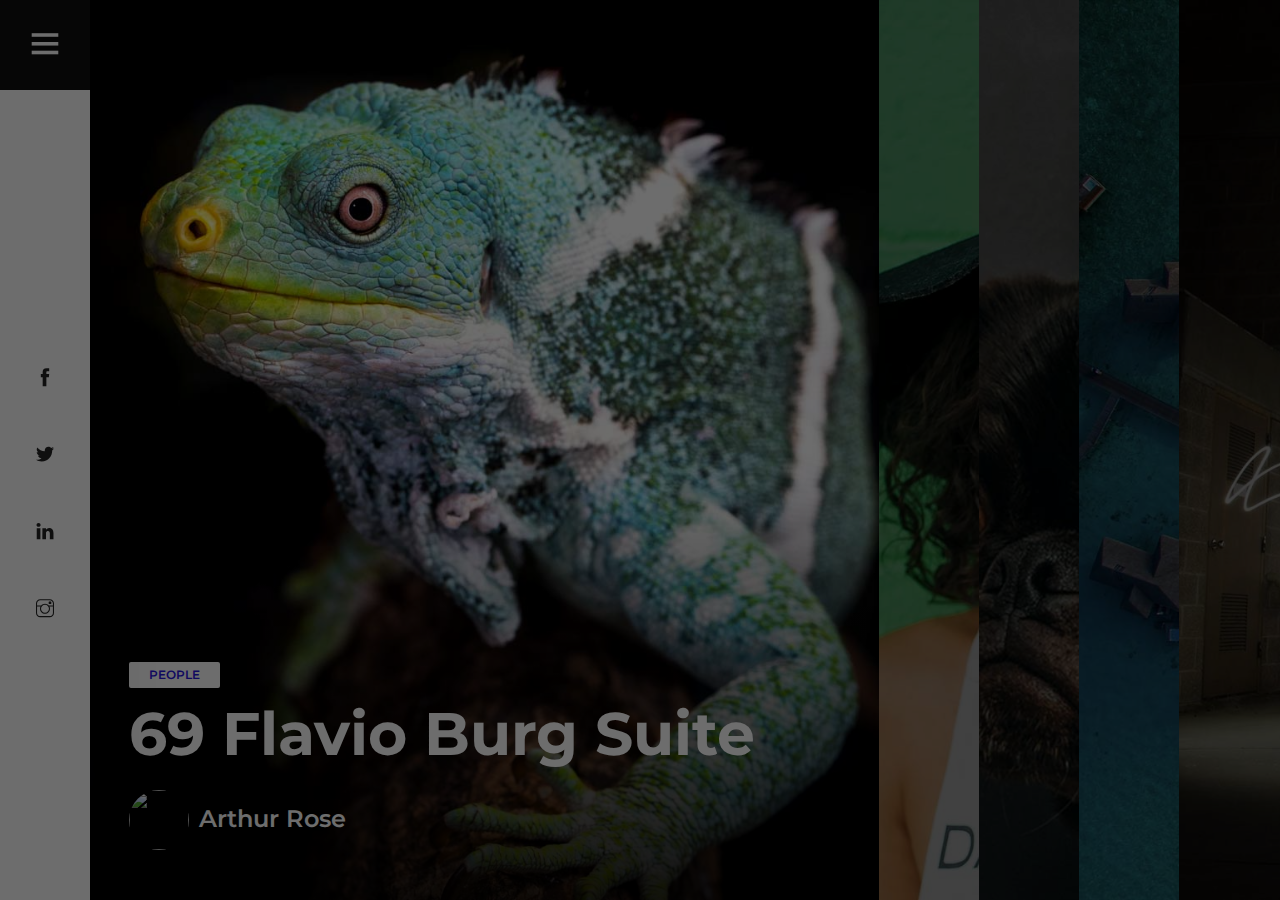
==== tulen-master/index.html @ 740f0b2a "principio" ====
<!DOCTYPE html>
<html lang="zxx">
<head>
	<title>Tulen | Photography HTML Template</title>
	<meta charset="UTF-8">
	<meta name="description" content="Tulen Photography HTML Template"">
	<meta name="keywords" content="photo, html">
	<meta name="viewport" content="width=device-width, initial-scale=1.0">
	<!-- Stylesheets -->
	<link rel="stylesheet" href="css/bootstrap.min.css"/>
	<link rel="stylesheet" href="css/font-awesome.min.css"/>
	<link rel="stylesheet" href="css/themify-icons.css"/>
	<link rel="stylesheet" href="css/accordion.css"/>
	<link rel="stylesheet" href="css/owl.carousel.min.css"/>

	<!-- Main Stylesheets -->
	<link rel="stylesheet" href="css/style.css"/>


	<!--[if lt IE 9]>
		<script src="https://oss.maxcdn.com/html5shiv/3.7.2/html5shiv.min.js"></script>
		<script src="https://oss.maxcdn.com/respond/1.4.2/respond.min.js"></script>
	<![endif]-->

</head>
<body>
	<!-- Page Preloder -->
	<div id="preloder">
		<div class="loader"></div>
	</div>

	<!-- Offcanvas Menu Section -->
	<div class="menu-wrapper">
		<div class="menu-switch">
			<i class="ti-menu"></i>
		</div>
		<div class="menu-social-warp">
			<div class="menu-social">
				<a href="#"><i class="ti-facebook"></i></a>
				<a href="#"><i class="ti-twitter-alt"></i></a>
				<a href="#"><i class="ti-linkedin"></i></a>
				<a href="#"><i class="ti-instagram"></i></a>
			</div>
		</div>
	</div>
	<div class="side-menu-wrapper">
		<div class="sm-header">
			<div class="menu-close">
				<i class="ti-arrow-left"></i>
			</div>
			<a href="index.html" class="site-logo">
				<img src="img/logo.png" alt="">
			</a>
		</div>
		<nav class="main-menu">
			<ul>
				<li><a href="index.html" class="active">Home</a></li>
				<li><a href="about.html">About</a></li>
				<li><a href="gallery.html">Gallery</a></li>
				<li><a href="blog.html">Blog</a></li>
				<li><a href="contact.html">Contact</a></li>
			</ul>
		</nav>
		<div class="sm-footer">
			<div class="sm-socail">
				<a href="#"><i class="ti-facebook"></i></a>
				<a href="#"><i class="ti-twitter-alt"></i></a>
				<a href="#"><i class="ti-linkedin"></i></a>
				<a href="#"><i class="ti-instagram"></i></a>
			</div>
			<div class="copyright-text"><p><!-- Link back to Colorlib can't be removed. Template is licensed under CC BY 3.0. -->
  Copyright &copy;<script>document.write(new Date().getFullYear());</script> All rights reserved | This template is made with <i class="ti-heart" aria-hidden="true"></i> by <a href="https://colorlib.com" target="_blank">Colorlib</a>
  <!-- Link back to Colorlib can't be removed. Template is licensed under CC BY 3.0. --></p></div>
		</div>
	</div>
	<!-- Offcanvas Menu Section end -->

	<!-- Hero Section end -->
	<section class="hero-section">
		<div class="pana-accordion" id="accordion">
    		<div class="pana-accordion-wrap">
				<div class="pana-accordion-item set-bg" data-setbg="img/hero/5.jpg">
					<div class="pa-text">
						<div class="pa-tag">people</div>
						<h2>69 Flavio Burg Suite</h2>
						<div class="pa-author">
							<img src="img/Hero/author.jpg" alt="">
							<h4>Arthur Rose</h4>
						</div>
					</div>
				</div>
				<div class="pana-accordion-item set-bg" data-setbg="img/hero/1.jpg">
					<div class="pa-text">
						<div class="pa-tag">people</div>
						<h2>69 Flavio Burg Suite</h2>
						<div class="pa-author">
							<img src="img/Hero/author.jpg" alt="">
							<h4>Arthur Rose</h4>
						</div>
					</div>
				</div>
				<div class="pana-accordion-item set-bg" data-setbg="img/hero/2.jpg">
					<div class="pa-text">
						<div class="pa-tag">people</div>
						<h2>69 Flavio Burg Suite</h2>
						<div class="pa-author">
							<img src="img/Hero/author.jpg" alt="">
							<h4>Arthur Rose</h4>
						</div>
					</div>
				</div>
				<div class="pana-accordion-item set-bg" data-setbg="img/hero/3.jpg">
					<div class="pa-text">
						<div class="pa-tag">people</div>
						<h2>69 Flavio Burg Suite</h2>
						<div class="pa-author">
							<img src="img/Hero/author.jpg" alt="">
							<h4>Arthur Rose</h4>
						</div>
					</div>
				</div>
				<div class="pana-accordion-item set-bg" data-setbg="img/hero/4.jpg">
					<div class="pa-text">
						<div class="pa-tag">people</div>
						<h2>69 Flavio Burg Suite</h2>
						<div class="pa-author">
							<img src="img/Hero/author.jpg" alt="">
							<h4>Arthur Rose</h4>
						</div>
					</div>
				</div>
	    	</div>
		</div>
		<div class="hero-slider-warp">
			<div class="hero-slider owl-carousel">
				<div class="hero-item set-bg" data-setbg="img/hero/5.jpg">
					<div class="pa-text">
						<div class="pa-tag">people</div>
						<h2>69 Flavio Burg Suite</h2>
						<div class="pa-author">
							<img src="img/Hero/author.jpg" alt="">
							<h4>Arthur Rose</h4>
						</div>
					</div>
				</div>
				<div class="hero-item set-bg" data-setbg="img/hero/1.jpg">
					<div class="pa-text">
						<div class="pa-tag">people</div>
						<h2>69 Flavio Burg Suite</h2>
						<div class="pa-author">
							<img src="img/Hero/author.jpg" alt="">
							<h4>Arthur Rose</h4>
						</div>
					</div>
				</div>
				<div class="hero-item set-bg" data-setbg="img/hero/2.jpg">
					<div class="pa-text">
						<div class="pa-tag">people</div>
						<h2>69 Flavio Burg Suite</h2>
						<div class="pa-author">
							<img src="img/Hero/author.jpg" alt="">
							<h4>Arthur Rose</h4>
						</div>
					</div>
				</div>
				<div class="hero-item set-bg" data-setbg="img/hero/3.jpg">
					<div class="pa-text">
						<div class="pa-tag">people</div>
						<h2>69 Flavio Burg Suite</h2>
						<div class="pa-author">
							<img src="img/Hero/author.jpg" alt="">
							<h4>Arthur Rose</h4>
						</div>
					</div>
				</div>
				<div class="hero-item set-bg" data-setbg="img/hero/4.jpg">
					<div class="pa-text">
						<div class="pa-tag">people</div>
						<h2>69 Flavio Burg Suite</h2>
						<div class="pa-author">
							<img src="img/Hero/author.jpg" alt="">
							<h4>Arthur Rose</h4>
						</div>
					</div>
				</div>
			</div>
		</div>
	</section>
	<!-- Hero Section end -->

	<!--====== Javascripts & Jquery ======-->
	<script src="js/vendor/jquery-3.2.1.min.js"></script>
	<script src="js/bootstrap.min.js"></script>
	<script src="js/owl.carousel.min.js"></script>
	<script src="js/imagesloaded.pkgd.min.js"></script>
	<script src="js/isotope.pkgd.min.js"></script>
	<script src="js/jquery.nicescroll.min.js"></script>
	<script src="js/circle-progress.min.js"></script>
	<script src="js/pana-accordion.js"></script>
	<script src="js/main.js"></script>

	</body>
</html>
---- tulen-master/css/themify-icons.css ----
@font-face {
	font-family: 'themify';
	src:url('../fonts/themify.eot?-fvbane');
	src:url('../fonts/themify.eot?#iefix-fvbane') format('embedded-opentype'),
		url('../fonts/themify.woff?-fvbane') format('woff'),
		url('../fonts/themify.ttf?-fvbane') format('truetype'),
		url('../fonts/themify.svg?-fvbane#themify') format('svg');
	font-weight: normal;
	font-style: normal;
}

[class^="ti-"], [class*=" ti-"] {
	font-family: 'themify';
	speak: none;
	font-style: normal;
	font-weight: normal;
	font-variant: normal;
	text-transform: none;
	line-height: 1;

	/* Better Font Rendering =========== */
	-webkit-font-smoothing: antialiased;
	-moz-osx-font-smoothing: grayscale;
}

.ti-wand:before {
	content: "\e600";
}
.ti-volume:before {
	content: "\e601";
}
.ti-user:before {
	content: "\e602";
}
.ti-unlock:before {
	content: "\e603";
}
.ti-unlink:before {
	content: "\e604";
}
.ti-trash:before {
	content: "\e605";
}
.ti-thought:before {
	content: "\e606";
}
.ti-target:before {
	content: "\e607";
}
.ti-tag:before {
	content: "\e608";
}
.ti-tablet:before {
	content: "\e609";
}
.ti-star:before {
	content: "\e60a";
}
.ti-spray:before {
	content: "\e60b";
}
.ti-signal:before {
	content: "\e60c";
}
.ti-shopping-cart:before {
	content: "\e60d";
}
.ti-shopping-cart-full:before {
	content: "\e60e";
}
.ti-settings:before {
	content: "\e60f";
}
.ti-search:before {
	content: "\e610";
}
.ti-zoom-in:before {
	content: "\e611";
}
.ti-zoom-out:before {
	content: "\e612";
}
.ti-cut:before {
	content: "\e613";
}
.ti-ruler:before {
	content: "\e614";
}
.ti-ruler-pencil:before {
	content: "\e615";
}
.ti-ruler-alt:before {
	content: "\e616";
}
.ti-bookmark:before {
	content: "\e617";
}
.ti-bookmark-alt:before {
	content: "\e618";
}
.ti-reload:before {
	content: "\e619";
}
.ti-plus:before {
	content: "\e61a";
}
.ti-pin:before {
	content: "\e61b";
}
.ti-pencil:before {
	content: "\e61c";
}
.ti-pencil-alt:before {
	content: "\e61d";
}
.ti-paint-roller:before {
	content: "\e61e";
}
.ti-paint-bucket:before {
	content: "\e61f";
}
.ti-na:before {
	content: "\e620";
}
.ti-mobile:before {
	content: "\e621";
}
.ti-minus:before {
	content: "\e622";
}
.ti-medall:before {
	content: "\e623";
}
.ti-medall-alt:before {
	content: "\e624";
}
.ti-marker:before {
	content: "\e625";
}
.ti-marker-alt:before {
	content: "\e626";
}
.ti-arrow-up:before {
	content: "\e627";
}
.ti-arrow-right:before {
	content: "\e628";
}
.ti-arrow-left:before {
	content: "\e629";
}
.ti-arrow-down:before {
	content: "\e62a";
}
.ti-lock:before {
	content: "\e62b";
}
.ti-location-arrow:before {
	content: "\e62c";
}
.ti-link:before {
	content: "\e62d";
}
.ti-layout:before {
	content: "\e62e";
}
.ti-layers:before {
	content: "\e62f";
}
.ti-layers-alt:before {
	content: "\e630";
}
.ti-key:before {
	content: "\e631";
}
.ti-import:before {
	content: "\e632";
}
.ti-image:before {
	content: "\e633";
}
.ti-heart:before {
	content: "\e634";
}
.ti-heart-broken:before {
	content: "\e635";
}
.ti-hand-stop:before {
	content: "\e636";
}
.ti-hand-open:before {
	content: "\e637";
}
.ti-hand-drag:before {
	content: "\e638";
}
.ti-folder:before {
	content: "\e639";
}
.ti-flag:before {
	content: "\e63a";
}
.ti-flag-alt:before {
	content: "\e63b";
}
.ti-flag-alt-2:before {
	content: "\e63c";
}
.ti-eye:before {
	content: "\e63d";
}
.ti-export:before {
	content: "\e63e";
}
.ti-exchange-vertical:before {
	content: "\e63f";
}
.ti-desktop:before {
	content: "\e640";
}
.ti-cup:before {
	content: "\e641";
}
.ti-crown:before {
	content: "\e642";
}
.ti-comments:before {
	content: "\e643";
}
.ti-comment:before {
	content: "\e644";
}
.ti-comment-alt:before {
	content: "\e645";
}
.ti-close:before {
	content: "\e646";
}
.ti-clip:before {
	content: "\e647";
}
.ti-angle-up:before {
	content: "\e648";
}
.ti-angle-right:before {
	content: "\e649";
}
.ti-angle-left:before {
	content: "\e64a";
}
.ti-angle-down:before {
	content: "\e64b";
}
.ti-check:before {
	content: "\e64c";
}
.ti-check-box:before {
	content: "\e64d";
}
.ti-camera:before {
	content: "\e64e";
}
.ti-announcement:before {
	content: "\e64f";
}
.ti-brush:before {
	content: "\e650";
}
.ti-briefcase:before {
	content: "\e651";
}
.ti-bolt:before {
	content: "\e652";
}
.ti-bolt-alt:before {
	content: "\e653";
}
.ti-blackboard:before {
	content: "\e654";
}
.ti-bag:before {
	content: "\e655";
}
.ti-move:before {
	content: "\e656";
}
.ti-arrows-vertical:before {
	content: "\e657";
}
.ti-arrows-horizontal:before {
	content: "\e658";
}
.ti-fullscreen:before {
	content: "\e659";
}
.ti-arrow-top-right:before {
	content: "\e65a";
}
.ti-arrow-top-left:before {
	content: "\e65b";
}
.ti-arrow-circle-up:before {
	content: "\e65c";
}
.ti-arrow-circle-right:before {
	content: "\e65d";
}
.ti-arrow-circle-left:before {
	content: "\e65e";
}
.ti-arrow-circle-down:before {
	content: "\e65f";
}
.ti-angle-double-up:before {
	content: "\e660";
}
.ti-angle-double-right:before {
	content: "\e661";
}
.ti-angle-double-left:before {
	content: "\e662";
}
.ti-angle-double-down:before {
	content: "\e663";
}
.ti-zip:before {
	content: "\e664";
}
.ti-world:before {
	content: "\e665";
}
.ti-wheelchair:before {
	content: "\e666";
}
.ti-view-list:before {
	content: "\e667";
}
.ti-view-list-alt:before {
	content: "\e668";
}
.ti-view-grid:before {
	content: "\e669";
}
.ti-uppercase:before {
	content: "\e66a";
}
.ti-upload:before {
	content: "\e66b";
}
.ti-underline:before {
	content: "\e66c";
}
.ti-truck:before {
	content: "\e66d";
}
.ti-timer:before {
	content: "\e66e";
}
.ti-ticket:before {
	content: "\e66f";
}
.ti-thumb-up:before {
	content: "\e670";
}
.ti-thumb-down:before {
	content: "\e671";
}
.ti-text:before {
	content: "\e672";
}
.ti-stats-up:before {
	content: "\e673";
}
.ti-stats-down:before {
	content: "\e674";
}
.ti-split-v:before {
	content: "\e675";
}
.ti-split-h:before {
	content: "\e676";
}
.ti-smallcap:before {
	content: "\e677";
}
.ti-shine:before {
	content: "\e678";
}
.ti-shift-right:before {
	content: "\e679";
}
.ti-shift-left:before {
	content: "\e67a";
}
.ti-shield:before {
	content: "\e67b";
}
.ti-notepad:before {
	content: "\e67c";
}
.ti-server:before {
	content: "\e67d";
}
.ti-quote-right:before {
	content: "\e67e";
}
.ti-quote-left:before {
	content: "\e67f";
}
.ti-pulse:before {
	content: "\e680";
}
.ti-printer:before {
	content: "\e681";
}
.ti-power-off:before {
	content: "\e682";
}
.ti-plug:before {
	content: "\e683";
}
.ti-pie-chart:before {
	content: "\e684";
}
.ti-paragraph:before {
	content: "\e685";
}
.ti-panel:before {
	content: "\e686";
}
.ti-package:before {
	content: "\e687";
}
.ti-music:before {
	content: "\e688";
}
.ti-music-alt:before {
	content: "\e689";
}
.ti-mouse:before {
	content: "\e68a";
}
.ti-mouse-alt:before {
	content: "\e68b";
}
.ti-money:before {
	content: "\e68c";
}
.ti-microphone:before {
	content: "\e68d";
}
.ti-menu:before {
	content: "\e68e";
}
.ti-menu-alt:before {
	content: "\e68f";
}
.ti-map:before {
	content: "\e690";
}
.ti-map-alt:before {
	content: "\e691";
}
.ti-loop:before {
	content: "\e692";
}
.ti-location-pin:before {
	content: "\e693";
}
.ti-list:before {
	content: "\e694";
}
.ti-light-bulb:before {
	content: "\e695";
}
.ti-Italic:before {
	content: "\e696";
}
.ti-info:before {
	content: "\e697";
}
.ti-infinite:before {
	content: "\e698";
}
.ti-id-badge:before {
	content: "\e699";
}
.ti-hummer:before {
	content: "\e69a";
}
.ti-home:before {
	content: "\e69b";
}
.ti-help:before {
	content: "\e69c";
}
.ti-headphone:before {
	content: "\e69d";
}
.ti-harddrives:before {
	content: "\e69e";
}
.ti-harddrive:before {
	content: "\e69f";
}
.ti-gift:before {
	content: "\e6a0";
}
.ti-game:before {
	content: "\e6a1";
}
.ti-filter:before {
	content: "\e6a2";
}
.ti-files:before {
	content: "\e6a3";
}
.ti-file:before {
	content: "\e6a4";
}
.ti-eraser:before {
	content: "\e6a5";
}
.ti-envelope:before {
	content: "\e6a6";
}
.ti-download:before {
	content: "\e6a7";
}
.ti-direction:before {
	content: "\e6a8";
}
.ti-direction-alt:before {
	content: "\e6a9";
}
.ti-dashboard:before {
	content: "\e6aa";
}
.ti-control-stop:before {
	content: "\e6ab";
}
.ti-control-shuffle:before {
	content: "\e6ac";
}
.ti-control-play:before {
	content: "\e6ad";
}
.ti-control-pause:before {
	content: "\e6ae";
}
.ti-control-forward:before {
	content: "\e6af";
}
.ti-control-backward:before {
	content: "\e6b0";
}
.ti-cloud:before {
	content: "\e6b1";
}
.ti-cloud-up:before {
	content: "\e6b2";
}
.ti-cloud-down:before {
	content: "\e6b3";
}
.ti-clipboard:before {
	content: "\e6b4";
}
.ti-car:before {
	content: "\e6b5";
}
.ti-calendar:before {
	content: "\e6b6";
}
.ti-book:before {
	content: "\e6b7";
}
.ti-bell:before {
	content: "\e6b8";
}
.ti-basketball:before {
	content: "\e6b9";
}
.ti-bar-chart:before {
	content: "\e6ba";
}
.ti-bar-chart-alt:before {
	content: "\e6bb";
}
.ti-back-right:before {
	content: "\e6bc";
}
.ti-back-left:before {
	content: "\e6bd";
}
.ti-arrows-corner:before {
	content: "\e6be";
}
.ti-archive:before {
	content: "\e6bf";
}
.ti-anchor:before {
	content: "\e6c0";
}
.ti-align-right:before {
	content: "\e6c1";
}
.ti-align-left:before {
	content: "\e6c2";
}
.ti-align-justify:before {
	content: "\e6c3";
}
.ti-align-center:before {
	content: "\e6c4";
}
.ti-alert:before {
	content: "\e6c5";
}
.ti-alarm-clock:before {
	content: "\e6c6";
}
.ti-agenda:before {
	content: "\e6c7";
}
.ti-write:before {
	content: "\e6c8";
}
.ti-window:before {
	content: "\e6c9";
}
.ti-widgetized:before {
	content: "\e6ca";
}
.ti-widget:before {
	content: "\e6cb";
}
.ti-widget-alt:before {
	content: "\e6cc";
}
.ti-wallet:before {
	content: "\e6cd";
}
.ti-video-clapper:before {
	content: "\e6ce";
}
.ti-video-camera:before {
	content: "\e6cf";
}
.ti-vector:before {
	content: "\e6d0";
}
.ti-themify-logo:before {
	content: "\e6d1";
}
.ti-themify-favicon:before {
	content: "\e6d2";
}
.ti-themify-favicon-alt:before {
	content: "\e6d3";
}
.ti-support:before {
	content: "\e6d4";
}
.ti-stamp:before {
	content: "\e6d5";
}
.ti-split-v-alt:before {
	content: "\e6d6";
}
.ti-slice:before {
	content: "\e6d7";
}
.ti-shortcode:before {
	content: "\e6d8";
}
.ti-shift-right-alt:before {
	content: "\e6d9";
}
.ti-shift-left-alt:before {
	content: "\e6da";
}
.ti-ruler-alt-2:before {
	content: "\e6db";
}
.ti-receipt:before {
	content: "\e6dc";
}
.ti-pin2:before {
	content: "\e6dd";
}
.ti-pin-alt:before {
	content: "\e6de";
}
.ti-pencil-alt2:before {
	content: "\e6df";
}
.ti-palette:before {
	content: "\e6e0";
}
.ti-more:before {
	content: "\e6e1";
}
.ti-more-alt:before {
	content: "\e6e2";
}
.ti-microphone-alt:before {
	content: "\e6e3";
}
.ti-magnet:before {
	content: "\e6e4";
}
.ti-line-double:before {
	content: "\e6e5";
}
.ti-line-dotted:before {
	content: "\e6e6";
}
.ti-line-dashed:before {
	content: "\e6e7";
}
.ti-layout-width-full:before {
	content: "\e6e8";
}
.ti-layout-width-default:before {
	content: "\e6e9";
}
.ti-layout-width-default-alt:before {
	content: "\e6ea";
}
.ti-layout-tab:before {
	content: "\e6eb";
}
.ti-layout-tab-window:before {
	content: "\e6ec";
}
.ti-layout-tab-v:before {
	content: "\e6ed";
}
.ti-layout-tab-min:before {
	content: "\e6ee";
}
.ti-layout-slider:before {
	content: "\e6ef";
}
.ti-layout-slider-alt:before {
	content: "\e6f0";
}
.ti-layout-sidebar-right:before {
	content: "\e6f1";
}
.ti-layout-sidebar-none:before {
	content: "\e6f2";
}
.ti-layout-sidebar-left:before {
	content: "\e6f3";
}
.ti-layout-placeholder:before {
	content: "\e6f4";
}
.ti-layout-menu:before {
	content: "\e6f5";
}
.ti-layout-menu-v:before {
	content: "\e6f6";
}
.ti-layout-menu-separated:before {
	content: "\e6f7";
}
.ti-layout-menu-full:before {
	content: "\e6f8";
}
.ti-layout-media-right-alt:before {
	content: "\e6f9";
}
.ti-layout-media-right:before {
	content: "\e6fa";
}
.ti-layout-media-overlay:before {
	content: "\e6fb";
}
.ti-layout-media-overlay-alt:before {
	content: "\e6fc";
}
.ti-layout-media-overlay-alt-2:before {
	content: "\e6fd";
}
.ti-layout-media-left-alt:before {
	content: "\e6fe";
}
.ti-layout-media-left:before {
	content: "\e6ff";
}
.ti-layout-media-center-alt:before {
	content: "\e700";
}
.ti-layout-media-center:before {
	content: "\e701";
}
.ti-layout-list-thumb:before {
	content: "\e702";
}
.ti-layout-list-thumb-alt:before {
	content: "\e703";
}
.ti-layout-list-post:before {
	content: "\e704";
}
.ti-layout-list-large-image:before {
	content: "\e705";
}
.ti-layout-line-solid:before {
	content: "\e706";
}
.ti-layout-grid4:before {
	content: "\e707";
}
.ti-layout-grid3:before {
	content: "\e708";
}
.ti-layout-grid2:before {
	content: "\e709";
}
.ti-layout-grid2-thumb:before {
	content: "\e70a";
}
.ti-layout-cta-right:before {
	content: "\e70b";
}
.ti-layout-cta-left:before {
	content: "\e70c";
}
.ti-layout-cta-center:before {
	content: "\e70d";
}
.ti-layout-cta-btn-right:before {
	content: "\e70e";
}
.ti-layout-cta-btn-left:before {
	content: "\e70f";
}
.ti-layout-column4:before {
	content: "\e710";
}
.ti-layout-column3:before {
	content: "\e711";
}
.ti-layout-column2:before {
	content: "\e712";
}
.ti-layout-accordion-separated:before {
	content: "\e713";
}
.ti-layout-accordion-merged:before {
	content: "\e714";
}
.ti-layout-accordion-list:before {
	content: "\e715";
}
.ti-ink-pen:before {
	content: "\e716";
}
.ti-info-alt:before {
	content: "\e717";
}
.ti-help-alt:before {
	content: "\e718";
}
.ti-headphone-alt:before {
	content: "\e719";
}
.ti-hand-point-up:before {
	content: "\e71a";
}
.ti-hand-point-right:before {
	content: "\e71b";
}
.ti-hand-point-left:before {
	content: "\e71c";
}
.ti-hand-point-down:before {
	content: "\e71d";
}
.ti-gallery:before {
	content: "\e71e";
}
.ti-face-smile:before {
	content: "\e71f";
}
.ti-face-sad:before {
	content: "\e720";
}
.ti-credit-card:before {
	content: "\e721";
}
.ti-control-skip-forward:before {
	content: "\e722";
}
.ti-control-skip-backward:before {
	content: "\e723";
}
.ti-control-record:before {
	content: "\e724";
}
.ti-control-eject:before {
	content: "\e725";
}
.ti-comments-smiley:before {
	content: "\e726";
}
.ti-brush-alt:before {
	content: "\e727";
}
.ti-youtube:before {
	content: "\e728";
}
.ti-vimeo:before {
	content: "\e729";
}
.ti-twitter:before {
	content: "\e72a";
}
.ti-time:before {
	content: "\e72b";
}
.ti-tumblr:before {
	content: "\e72c";
}
.ti-skype:before {
	content: "\e72d";
}
.ti-share:before {
	content: "\e72e";
}
.ti-share-alt:before {
	content: "\e72f";
}
.ti-rocket:before {
	content: "\e730";
}
.ti-pinterest:before {
	content: "\e731";
}
.ti-new-window:before {
	content: "\e732";
}
.ti-microsoft:before {
	content: "\e733";
}
.ti-list-ol:before {
	content: "\e734";
}
.ti-linkedin:before {
	content: "\e735";
}
.ti-layout-sidebar-2:before {
	content: "\e736";
}
.ti-layout-grid4-alt:before {
	content: "\e737";
}
.ti-layout-grid3-alt:before {
	content: "\e738";
}
.ti-layout-grid2-alt:before {
	content: "\e739";
}
.ti-layout-column4-alt:before {
	content: "\e73a";
}
.ti-layout-column3-alt:before {
	content: "\e73b";
}
.ti-layout-column2-alt:before {
	content: "\e73c";
}
.ti-instagram:before {
	content: "\e73d";
}
.ti-google:before {
	content: "\e73e";
}
.ti-github:before {
	content: "\e73f";
}
.ti-flickr:before {
	content: "\e740";
}
.ti-facebook:before {
	content: "\e741";
}
.ti-dropbox:before {
	content: "\e742";
}
.ti-dribbble:before {
	content: "\e743";
}
.ti-apple:before {
	content: "\e744";
}
.ti-android:before {
	content: "\e745";
}
.ti-save:before {
	content: "\e746";
}
.ti-save-alt:before {
	content: "\e747";
}
.ti-yahoo:before {
	content: "\e748";
}
.ti-wordpress:before {
	content: "\e749";
}
.ti-vimeo-alt:before {
	content: "\e74a";
}
.ti-twitter-alt:before {
	content: "\e74b";
}
.ti-tumblr-alt:before {
	content: "\e74c";
}
.ti-trello:before {
	content: "\e74d";
}
.ti-stack-overflow:before {
	content: "\e74e";
}
.ti-soundcloud:before {
	content: "\e74f";
}
.ti-sharethis:before {
	content: "\e750";
}
.ti-sharethis-alt:before {
	content: "\e751";
}
.ti-reddit:before {
	content: "\e752";
}
.ti-pinterest-alt:before {
	content: "\e753";
}
.ti-microsoft-alt:before {
	content: "\e754";
}
.ti-linux:before {
	content: "\e755";
}
.ti-jsfiddle:before {
	content: "\e756";
}
.ti-joomla:before {
	content: "\e757";
}
.ti-html5:before {
	content: "\e758";
}
.ti-flickr-alt:before {
	content: "\e759";
}
.ti-email:before {
	content: "\e75a";
}
.ti-drupal:before {
	content: "\e75b";
}
.ti-dropbox-alt:before {
	content: "\e75c";
}
.ti-css3:before {
	content: "\e75d";
}
.ti-rss:before {
	content: "\e75e";
}
.ti-rss-alt:before {
	content: "\e75f";
}
---- tulen-master/css/accordion.css ----
.pana-accordion {
	width: 100%;
	height: 100%;
	margin: 0 auto;
	position: relative;
	overflow: hidden
}

.pana-accordion .pana-accordion-wrap {
	margin-left: -1px;
	position: relative;
	width: 300%
}

.pana-accordion .pana-accordion-wrap .pana-accordion-item {
	width: 100%;
	height: 200px;
	overflow: hidden;
	float: left;
	position: absolute;
	left: 0;
	top: 0;
	background-position: top left -200px;
	transition: background-position 0.4s;
	
}
.pana-accordion .pana-accordion-wrap .pana-accordion-item.active {
	background-position: top center;
}

.pana-accordion .pana-accordion-wrap .pana-accordion-item .pana-accordion-mask {
	width: 100%;
	height: 100%;
	left: 0;
	top: 0;
	position: absolute;
	z-index: 10;
	background-color: #000;
	filter: alpha(opacity=40);
	-ms-filter: "progid:DXImageTransform.Microsoft.Alpha(Opacity=40)";
	-webkit-opacity: 0.4;
	-khtml-opacity: 0.4;
	-moz-opacity: 0.4;
	-ms-opacity: 0.4;
	-o-opacity: 0.4;
	opacity: 0.4
}

.pana-accordion .pana-accordion-wrap .pana-accordion-item.active .pana-accordion-mask {
	display: none
}
---- tulen-master/css/style.css ----
/* =================================
------------------------------------
  Tulen | Photography HTML Template
  Version: 1.0
 ------------------------------------
 ====================================*/

/*----------------------------------------*/
/* Template default CSS
/*----------------------------------------*/

@import url("https://fonts.googleapis.com/css?family=Montserrat:400,400i,500,500i,600,600i,700,700i&display=swap");


html,
body {
	height: 100%;
	font-family: "Montserrat", sans-serif;
	-webkit-font-smoothing: antialiased;
}

body {
	padding-left: 90px;
}

@media (max-width: 420px) {
	body {
		padding-left: 60px;
	}
}

h1,
h2,
h3,
h4,
h5,
h6 {
	margin: 0;
	color: #252525;
	font-weight: 600;
}

h1 {
	font-size: 70px;
}

h2 {
	font-size: 36px;
}

h3 {
	font-size: 30px;
}

h4 {
	font-size: 24px;
}

h5 {
	font-size: 18px;
}

h6 {
	font-size: 16px;
}

p {
	font-size: 15px;
	color: #636363;
	line-height: 1.8;
}

img {
	max-width: 100%;
}

input:focus,
select:focus,
button:focus,
textarea:focus {
	outline: none;
}

a:hover,
a:focus {
	text-decoration: none;
	outline: none;
}

ul,
ol {
	padding: 0;
	margin: 0;
}

@media (min-width: 1200px) {
	.container {
		max-width: 1200px;
	}
}

/*---------------------
   Helper CSS
 -----------------------*/

.section-title {
	text-align: center;
	margin-bottom: 55px;
}

.section-title img {
	margin-bottom: 15px;
}

.section-title h2 {
	font-weight: 400;
	font-size: 38px;
	text-transform: uppercase;
}

.section-title p {
	padding-top: 15px;
	margin-bottom: 0;
}

.set-bg {
	background-repeat: no-repeat;
	background-size: cover;
	background-position: top center;
}

.spad {
	padding-top: 110px;
	padding-bottom: 105px;
}

.text-white h1,
.text-white h2,
.text-white h3,
.text-white h4,
.text-white h5,
.text-white h6,
.text-white p,
.text-white span,
.text-white li,
.text-white a {
	color: #fff;
}

/*---------------------
  Commom elements
-----------------------*/

.site-btn {
	display: inline-block;
	font-size: 16px;
	padding: 17px 25px;
	min-width: 170px;
	color: #fff;
	background: #2916e0;
	line-height: 1;
	letter-spacing: 1px;
	text-transform: uppercase;
	text-align: center;
	font-weight: 500;
	border: none;
	border-radius: 2px;
}

.site-btn i {
	font-size: 24px;
	position: relative;
	top: 5px;
	margin-left: 4px;
}

.site-btn:hover {
	color: #fff;
}

/* Preloder */

#preloder {
	position: fixed;
	width: 100%;
	height: 100%;
	top: 0;
	left: 0;
	z-index: 999999;
	background: #000;
}

.loader {
	width: 40px;
	height: 40px;
	position: absolute;
	top: 50%;
	left: 50%;
	margin-top: -13px;
	margin-left: -13px;
	border-radius: 60px;
	animation: loader 0.8s linear infinite;
	-webkit-animation: loader 0.8s linear infinite;
}

@keyframes loader {
	0% {
		-webkit-transform: rotate(0deg);
		transform: rotate(0deg);
		border: 4px solid #f44336;
		border-left-color: transparent;
	}
	50% {
		-webkit-transform: rotate(180deg);
		transform: rotate(180deg);
		border: 4px solid #673ab7;
		border-left-color: transparent;
	}
	100% {
		-webkit-transform: rotate(360deg);
		transform: rotate(360deg);
		border: 4px solid #f44336;
		border-left-color: transparent;
	}
}

@-webkit-keyframes loader {
	0% {
		-webkit-transform: rotate(0deg);
		border: 4px solid #f44336;
		border-left-color: transparent;
	}
	50% {
		-webkit-transform: rotate(180deg);
		border: 4px solid #673ab7;
		border-left-color: transparent;
	}
	100% {
		-webkit-transform: rotate(360deg);
		border: 4px solid #f44336;
		border-left-color: transparent;
	}
}

.menu-wrapper {
	position: fixed;
	width: 90px;
	height: 100%;
	left: 0;
	top: 0;
	-webkit-box-shadow: 14px 0px 103px rgba(0, 0, 0, 0.08);
	box-shadow: 14px 0px 103px rgba(0, 0, 0, 0.08);
	z-index: 999;
	-webkit-transition: 0.4s;
	-o-transition: 0.4s;
	transition: 0.4s;
}

@media (max-width: 420px) {
	.menu-wrapper {
		width: 60px;
	}
}

.menu-wrapper.hide-left {
	opacity: 0;
	left: -90px;
}

.menu-switch {
	width: 100%;
	height: 90px;
	padding-top: 23px;
	font-size: 30px;
	text-align: center;
	color: #fff;
	background: #0f0f0f;
	cursor: pointer;
}

.menu-social-warp {
	height: calc(100% - 90px);
	display: -webkit-box;
	display: -ms-flexbox;
	display: flex;
	-moz-justify-content: center;
	-ms-justify-content: center;
	-webkit-box-pack: center;
	justify-content: center;
	-ms-flex-pack: center;
	-moz-align-items: center;
	-ms-align-items: center;
	-webkit-box-align: center;
	-ms-flex-align: center;
	align-items: center;
}

.menu-social a {
	display: block;
	font-size: 18px;
	color: #252525;
	margin-bottom: 50px;
}

.menu-social a:last-child {
	margin-bottom: 0;
}

@media (max-width: 576px) {
	.menu-social a {
		margin-bottom: 30px;
	}
}

.side-menu-wrapper {
	position: fixed;
	width: 270px;
	height: 100%;
	left: -280px;
	top: 0;
	overflow-y: auto;
	-webkit-box-shadow: 14px 0px 103px rgba(0, 0, 0, 0.08);
	box-shadow: 14px 0px 103px rgba(0, 0, 0, 0.08);
	background-color: #fff;
	z-index: 9999;
	opacity: 0;
	filter: alpha(opacity=0);
	-webkit-transition: 0.3s;
	-o-transition: 0.3s;
	transition: 0.3s;
}

@media (max-width: 420px) {
	.side-menu-wrapper {
		width: 100%;
		left: -100%;
	}
}

.side-menu-wrapper.active {
	left: 0;
	opacity: 1;
	filter: alpha(opacity=100);
}

.side-menu-wrapper .sm-header {
	display: -webkit-box;
	display: -ms-flexbox;
	display: flex;
}

.menu-close {
	width: 90px;
	height: 90px;
	padding-top: 23px;
	font-size: 30px;
	text-align: center;
	color: #fff;
	background: #0f0f0f;
	cursor: pointer;
}

.site-logo {
	background: #2916e0;
	width: calc(100% - 90px);
	display: -webkit-box;
	display: -ms-flexbox;
	display: flex;
	-moz-justify-content: center;
	-ms-justify-content: center;
	-webkit-box-pack: center;
	justify-content: center;
	-ms-flex-pack: center;
	-moz-align-items: center;
	-ms-align-items: center;
	-webkit-box-align: center;
	-ms-flex-align: center;
	align-items: center;
}

.main-menu {
	height: calc(100% - 160px);
	display: -webkit-box;
	display: -ms-flexbox;
	display: flex;
	-moz-justify-content: center;
	-ms-justify-content: center;
	-webkit-box-pack: center;
	justify-content: center;
	-ms-flex-pack: center;
	-moz-align-items: center;
	-ms-align-items: center;
	-webkit-box-align: center;
	-ms-flex-align: center;
	align-items: center;
}

.main-menu ul {
	list-style: none;
	text-align: center;
}

.main-menu ul li {
	display: block;
	margin-bottom: 20px;
}

@media (max-height: 500px),
(max-width: 576px) {
	.main-menu ul li {
		margin-bottom: 5px;
	}
}

.main-menu ul li a {
	display: block;
	font-size: 30px;
	font-weight: 600;
	color: #b2b2b2;
	-webkit-transition: 0.3s;
	-o-transition: 0.3s;
	transition: 0.3s;
}

@media (max-height: 500px),
(max-width: 576px) {
	.main-menu ul li a {
		font-size: 20px;
	}
}

.main-menu ul li a:hover,
.main-menu ul li a.active {
	color: #2916e0;
}

.sm-footer {
	position: absolute;
	left: 0;
	bottom: 0;
	width: 100%;
	text-align: center;
	padding: 0 15px;
}

@media (max-height: 500px) {
	.sm-footer {
		position: relative;
		padding-top: 30px;
	}
}

.sm-footer .sm-socail a {
	display: inline-block;
	font-size: 18px;
	color: #b2b2b2;
	margin-right: 30px;
	margin-bottom: 10px;
}

.sm-footer .sm-socail a:last-child {
	margin-right: 0;
}

.copyright-text {
	font-size: 16px;
	font-weight: 500;
	color: #b2b2b2;
	padding-bottom: 40px;
}

@media (max-width: 420px) {
	.copyright-text {
		padding-bottom: 15px;
	}
}

.copyright-text i {
	color: #e21010;
}

.copyright-text a {
	color: #b2b2b2;
}

.copyright-text a:hover {
	color: #2916e0;
}

/*---------------------
   Hero section
 -----------------------*/

.hero-section {
	height: 100%;
}

@media only screen and (min-width: 576px) and (max-width: 767px),
(max-width: 576px) {
	.pana-accordion {
		display: none;
	}
}

.pana-accordion-item,
.hero-item {
	display: -webkit-box;
	display: -ms-flexbox;
	display: flex;
	-webkit-box-align: end;
	-ms-flex-align: end;
	align-items: flex-end;
	position: relative;
}

.pana-accordion-item .pa-text,
.hero-item .pa-text {
	padding-left: 40px;
	padding-bottom: 50px;
	position: relative;
	z-index: 5;
	opacity: 0;
	top: -50px;
}

.pana-accordion-item .pa-text .pa-tag,
.hero-item .pa-text .pa-tag {
	display: inline-block;
	padding: 4px 20px;
	margin-bottom: 10px;
	font-size: 12px;
	color: #2916e0;
	text-transform: uppercase;
	font-weight: 600;
	border-radius: 2px;
	background: #fff;
}

.pana-accordion-item .pa-text h2,
.hero-item .pa-text h2 {
	font-size: 60px;
	font-weight: 700;
	color: #fff;
	margin-bottom: 20px;
}

@media only screen and (min-width: 576px) and (max-width: 767px),
only screen and (min-width: 768px) and (max-width: 991px) {
	.pana-accordion-item .pa-text h2,
	.hero-item .pa-text h2 {
		font-size: 48px;
	}
}

@media (max-width: 576px) {
	.pana-accordion-item .pa-text h2,
	.hero-item .pa-text h2 {
		font-size: 36px;
	}
}

@media (max-width: 420px) {
	.pana-accordion-item .pa-text h2,
	.hero-item .pa-text h2 {
		font-size: 24px;
	}
}

.pana-accordion-item .pa-text h4,
.hero-item .pa-text h4 {
	font-weight: 600;
	color: #fff;
	padding-top: 15px;
}

@media (max-width: 420px) {
	.pana-accordion-item .pa-text h4,
	.hero-item .pa-text h4 {
		font-size: 16px;
	}
}

.pana-accordion-item .pa-text .pa-author,
.hero-item .pa-text .pa-author {
	overflow: hidden;
}

.pana-accordion-item .pa-text .pa-author img,
.hero-item .pa-text .pa-author img {
	width: 60px;
	height: 60px;
	float: left;
	border-radius: 50%;
	margin-right: 10px;
}

.pana-accordion-item.active .pa-text,
.hero-item.active .pa-text {
	opacity: 1;
	top: 0;
	-webkit-transition: all 0.4s ease 0.4s;
	-o-transition: all 0.4s ease 0.4s;
	transition: all 0.4s ease 0.4s;
}

.pana-accordion-item.active:after,
.hero-item.active:after {
	content: "";
	position: absolute;
	width: 100%;
	height: 50%;
	left: 0;
	bottom: 0;
	background: black;
	background: -webkit-gradient(linear, left bottom, left top, from(rgba(0, 0, 0, 0.8211659664)), color-stop(94%, rgba(0, 0, 0, 0)));
	background: -o-linear-gradient(bottom, rgba(0, 0, 0, 0.8211659664) 0%, rgba(0, 0, 0, 0) 94%);
	background: linear-gradient(0deg, rgba(0, 0, 0, 0.8211659664) 0%, rgba(0, 0, 0, 0) 94%);
	filter: progid:DXImageTransform.Microsoft.gradient(startColorstr="#000000", endColorstr="#000000", GradientType=1);
}

.hero-slider-warp {
	height: 100%;
	display: none;
}

@media only screen and (min-width: 576px) and (max-width: 767px),
(max-width: 576px) {
	.hero-slider-warp {
		display: block;
	}
}

.hero-slider {
	height: 100%;
}

.hero-slider .owl-stage-outer,
.hero-slider .owl-stage,
.hero-slider .owl-item,
.hero-slider .pana-accordion-item,
.hero-slider .hero-item {
	height: 100%;
}

.hero-item {
	position: relative;
	display: -webkit-box;
	display: -ms-flexbox;
	display: flex;
	-webkit-box-align: center;
	-ms-flex-align: center;
	align-items: center;
	-webkit-box-pack: center;
	-ms-flex-pack: center;
	justify-content: center;
	text-align: center;
	padding: 0 15px;
}

.hero-item .pa-text {
	padding-left: 0;
	padding-bottom: 0;
}

.hero-item .pa-text h4 {
	display: inline-block;
}

.hero-item .pa-text .pa-author img {
	float: none;
	display: inline-block;
}

.owl-item.active .hero-item .pa-text {
	opacity: 1;
	top: 0;
	-webkit-transition: all 0.4s ease 0.4s;
	-o-transition: all 0.4s ease 0.4s;
	transition: all 0.4s ease 0.4s;
}

.owl-item.active .hero-item:after {
	content: "";
	position: absolute;
	width: 100%;
	height: 100%;
	left: 0;
	bottom: 0;
	background: #000000;
	opacity: 0.5;
}

/*------------------
   About page
 ------------------*/

.about-section {
	height: 100%;
}

.about-section .about-warp {
	height: 100%;
	display: -ms-flexbox;
	display: -webkit-box;
	display: flex;
	-ms-flex-wrap: wrap;
	flex-wrap: wrap;
}

@media only screen and (min-width: 992px) and (max-width: 1200px),
only screen and (min-width: 768px) and (max-width: 991px),
only screen and (min-width: 576px) and (max-width: 767px),
(max-width: 576px) {
	.about-section .about-warp {
		display: block;
	}
}

.about-section .about-left {
	background: #2916e0;
	-ms-flex: 0 0 47%;
	-webkit-box-flex: 0;
	flex: 0 0 47%;
	max-width: 47%;
	padding: 0 15px;
}

@media only screen and (min-width: 992px) and (max-width: 1200px),
only screen and (min-width: 768px) and (max-width: 991px),
only screen and (min-width: 576px) and (max-width: 767px),
(max-width: 576px) {
	.about-section .about-left {
		max-width: 100%;
	}
}

.about-section .about-right {
	-ms-flex: 0 0 53%;
	-webkit-box-flex: 0;
	flex: 0 0 53%;
	max-width: 53%;
	padding: 0 15px;
}

@media only screen and (min-width: 992px) and (max-width: 1200px),
only screen and (min-width: 768px) and (max-width: 991px),
only screen and (min-width: 576px) and (max-width: 767px),
(max-width: 576px) {
	.about-section .about-right {
		max-width: 100%;
	}
}

.about-img {
	text-align: center;
	background-image: url("../img/about-bg.png");
	background-repeat: no-repeat;
	background-size: inherit;
	background-position: center center;
}

@media only screen and (min-width: 576px) and (max-width: 767px) {
	.about-img {
		background-size: 300px;
	}
}

@media (max-width: 576px) {
	.about-img {
		background-size: 250px;
	}
}

.about-img img {
	width: 515px;
	height: 515px;
	border-radius: 50%;
	margin: 82px auto 50px;
}

@media only screen and (min-width: 576px) and (max-width: 767px) {
	.about-img img {
		width: 250px;
		height: 250px;
	}
}

@media (max-width: 576px) {
	.about-img img {
		width: 180px;
		height: 180px;
	}
}

.profile-text {
	max-width: 550px;
	margin: 0 auto;
	padding-bottom: 40px;
}

.profile-text h2 {
	font-weight: 500;
}

.profile-text p {
	padding-top: 20px;
	margin-bottom: 30px;
}

.profile-text .profile-btn {
	display: inline-block;
	min-width: 160px;
	padding: 9px 10px;
	margin-bottom: 10px;
	margin-right: 28px;
	color: #fff;
	font-size: 16px;
	font-weight: 500;
	text-align: center;
	border-radius: 50px;
	border: 2px solid rgba(255, 255, 255, 0.3);
}

.profile-text .profile-email {
	display: inline-block;
	font-style: italic;
	font-size: 16px;
	color: #fff;
	text-decoration: underline;
}

.about-text {
	max-width: 810px;
	margin: 0 auto;
	padding: 75px 0 50px;
}

.about-text h2 {
	display: inline-block;
	padding-bottom: 8px;
	border-bottom: 3px solid #2916e0;
	margin-bottom: 20px;
}

.about-text p {
	font-size: 16px;
	line-height: 1.6;
	margin-bottom: 9px;
}

.skill-warp {
	max-width: 930px;
	margin: 0 auto;
}

.circle-progress {
	text-align: center;
	display: inline-block;
	position: relative;
	margin-bottom: 10px;
}

.circle-progress canvas {
	-webkit-transform: rotate(90deg);
	-ms-transform: rotate(90deg);
	transform: rotate(90deg);
}

.circle-progress .progress-info {
	position: absolute;
	width: 100%;
	top: 50%;
	margin-top: -10px;
}

.circle-progress .progress-info h2 {
	font-size: 16px;
	line-height: 1;
	font-weight: 600;
}

.circle-item {
	margin-bottom: 30px;
}

.circle-item h4 {
	font-size: 20px;
	font-weight: 600;
}

/*------------------
   Gallery page
 ------------------*/

.gallery-section {
	height: 100%;
	overflow: hidden;
	position: relative;
	padding-top: 90px;
}

.gallery-section .gallery-warp {
	margin-left: -5px;
	margin-right: -5px;
}

@media only screen and (min-width: 576px) and (max-width: 767px),
(max-width: 576px) {
	.gallery-section {
		padding-top: 0;
		height: auto;
	}
}

.nice-scroll {
	height: 100%;
	overflow: hidden;
}

@media only screen and (min-width: 576px) and (max-width: 767px),
(max-width: 576px) {
	.nice-scroll {
		overflow: inherit;
	}
}

.gallery-header {
	position: absolute;
	width: 100%;
	left: 0;
	top: 0;
	overflow: hidden;
	padding-top: 30px;
	padding-right: 74px;
	padding-left: 210px;
	z-index: 99;
}

@media only screen and (min-width: 992px) and (max-width: 1200px),
only screen and (min-width: 768px) and (max-width: 991px),
only screen and (min-width: 576px) and (max-width: 767px),
(max-width: 576px) {
	.gallery-header {
		padding-left: 15px;
		padding-right: 15px;
	}
}

@media only screen and (min-width: 576px) and (max-width: 767px),
(max-width: 576px) {
	.gallery-header {
		position: relative;
		padding-bottom: 20px;
	}
}

.gallery-header h4 {
	float: left;
	margin-bottom: 30px;
}

@media only screen and (min-width: 576px) and (max-width: 767px),
(max-width: 576px) {
	.gallery-header h4 {
		margin-bottom: 20px;
		float: none;
	}
}

.gallery-filter {
	list-style: none;
	float: right;
}

@media only screen and (min-width: 576px) and (max-width: 767px),
(max-width: 576px) {
	.gallery-filter {
		float: none;
	}
}

.gallery-filter li {
	display: inline-block;
	font-size: 18px;
	font-weight: 500;
	color: #252525;
	margin-left: 35px;
	cursor: pointer;
}

@media only screen and (min-width: 768px) and (max-width: 991px) {
	.gallery-filter li {
		margin-left: 20px;
	}
}

@media only screen and (min-width: 576px) and (max-width: 767px),
(max-width: 576px) {
	.gallery-filter li {
		margin-left: 0;
		margin-right: 15px;
		font-size: 16px;
	}
}

.gallery-filter li.active {
	color: #2916e0;
}

.grid-sizer,
.gallery-item {
	width: 20%;
}

@media only screen and (min-width: 992px) and (max-width: 1200px) {
	.grid-sizer,
	.gallery-item {
		width: 25%;
	}
}

@media only screen and (min-width: 768px) and (max-width: 991px),
only screen and (min-width: 576px) and (max-width: 767px) {
	.grid-sizer,
	.gallery-item {
		width: 50%;
	}
}

@media (max-width: 576px) {
	.grid-sizer,
	.gallery-item {
		width: 100%;
	}
}

.gallery-item {
	padding: 0 5px;
	margin-bottom: 10px;
	position: relative;
}

.gallery-item .gi-hover {
	position: absolute;
	left: 30px;
	bottom: 30px;
	opacity: 0;
	filter: alpha(opacity=0);
	-webkit-transition: all 0.4s ease 0s;
	-o-transition: all 0.4s ease 0s;
	transition: all 0.4s ease 0s;
}

.gallery-item .gi-hover img {
	display: inline-block;
	border-radius: 50%;
	width: 60px;
	height: 60px;
	margin-right: 6px;
}

.gallery-item .gi-hover h6 {
	padding-top: 5px;
	display: inline-block;
	color: #fff;
	position: relative;
	top: 2px;
}

.gallery-item a {
	display: block;
	position: relative;
}

.gallery-item a:after {
	content: "";
	position: absolute;
	width: 100%;
	height: 50%;
	left: 0;
	bottom: 0;
	background: black;
	background: -webkit-gradient(linear, left bottom, left top, from(rgba(0, 0, 0, 0.8211659664)), color-stop(94%, rgba(0, 0, 0, 0)));
	background: -o-linear-gradient(bottom, rgba(0, 0, 0, 0.8211659664) 0%, rgba(0, 0, 0, 0) 94%);
	background: linear-gradient(0deg, rgba(0, 0, 0, 0.8211659664) 0%, rgba(0, 0, 0, 0) 94%);
	filter: progid:DXImageTransform.Microsoft.gradient(startColorstr="#000000", endColorstr="#000000", GradientType=1);
	opacity: 0;
	filter: alpha(opacity=0);
	-webkit-transition: all 0.4s ease 0s;
	-o-transition: all 0.4s ease 0s;
	transition: all 0.4s ease 0s;
}

.gallery-item a img {
	min-width: 100%;
}

.gallery-item:hover .gi-hover {
	opacity: 1;
	filter: alpha(opacity=100);
}

.gallery-item:hover a:after {
	opacity: 0.8;
	filter: alpha(opacity=80);
}

.gallery-item.gi-big {
	width: 40%;
}

@media only screen and (min-width: 992px) and (max-width: 1200px),
only screen and (min-width: 768px) and (max-width: 991px),
only screen and (min-width: 576px) and (max-width: 767px) {
	.gallery-item.gi-big {
		width: 50%;
	}
}

@media (max-width: 576px) {
	.gallery-item.gi-big {
		width: 100%;
	}
}

@media only screen and (min-width: 992px) and (max-width: 1200px),
only screen and (min-width: 768px) and (max-width: 991px),
only screen and (min-width: 576px) and (max-width: 767px) {
	.gallery-item.gi-long {
		width: 50%;
	}
}

@media (max-width: 576px) {
	.gallery-item.gi-long {
		width: 100%;
	}
}

.fr-position-outside {
	left: 0;
	top: 0;
	right: auto;
	bottom: auto;
}

.fr-position-text {
	color: #fff;
}

.fr-window-skin-fresco.fr-window-ui-outside .fr-close-background,
.fr-window-skin-fresco.fr-window-ui-outside .fr-close:hover .fr-close-background {
	background-color: transparent;
}

.fr-thumbnail-active {
	border: 2px solid #2916e0;
}

/*----------------
   Blog Page
 ----------------*/

.blog-section {
	height: 100%;
	overflow: hidden;
	position: relative;
}

.blog-grid-warp {
	margin-left: -5px;
	margin-right: -5px;
}

.blog-grid-sizer,
.blog-grid {
	width: 20%;
}

@media only screen and (min-width: 1200px) and (max-width: 1440px) {
	.blog-grid-sizer,
	.blog-grid {
		width: 25%;
	}
}

@media only screen and (min-width: 992px) and (max-width: 1200px) {
	.blog-grid-sizer,
	.blog-grid {
		width: 33.333333%;
	}
}

@media only screen and (min-width: 768px) and (max-width: 991px),
only screen and (min-width: 576px) and (max-width: 767px) {
	.blog-grid-sizer,
	.blog-grid {
		width: 50%;
	}
}

@media (max-width: 576px) {
	.blog-grid-sizer,
	.blog-grid {
		width: 100%;
	}
	.blog-grid-sizer img,
	.blog-grid img {
		min-height: 250px;
	}
}

.blog-grid {
	padding: 0 5px;
	margin-bottom: 10px;
}

.blog-item {
	position: relative;
}

.blog-item:after {
	content: "";
	position: absolute;
	width: 100%;
	height: 50%;
	left: 0;
	bottom: 0;
	background: black;
	background: -webkit-gradient(linear, left bottom, left top, from(rgba(0, 0, 0, 0.7)), color-stop(94%, rgba(0, 0, 0, 0)));
	background: -o-linear-gradient(bottom, rgba(0, 0, 0, 0.7) 0%, rgba(0, 0, 0, 0) 94%);
	background: linear-gradient(0deg, rgba(0, 0, 0, 0.7) 0%, rgba(0, 0, 0, 0) 94%);
	filter: progid:DXImageTransform.Microsoft.gradient(startColorstr="#000000", endColorstr="#000000", GradientType=1);
}

.blog-item img {
	min-width: 100%;
}

.blog-item .bi-tag {
	position: absolute;
	top: 30px;
	left: 30px;
	display: inline-block;
	padding: 4px 20px;
	margin-bottom: 10px;
	font-size: 12px;
	letter-spacing: 2px;
	color: #2916e0;
	text-transform: uppercase;
	font-weight: 600;
	border-radius: 2px;
	background: #fff;
}

.blog-item .bi-text {
	position: absolute;
	left: 0;
	bottom: 0;
	padding-left: 30px;
	padding-right: 20px;
	z-index: 99;
}

.blog-item .bi-text .bi-date {
	font-size: 13px;
	color: #fff;
	margin-bottom: 10px;
}

.blog-item .bi-text h3 {
	font-size: 20px;
	padding-bottom: 25px;
	color: #fff;
	line-height: 1.6;
}

.blog-item .bi-text h3 a {
	color: #fff;
}

/*-------------------
   Blog Single Page
 --------------------*/

.blog-details {
	height: 100%;
}

.single-blog-page {
	padding: 45px 38px 50px;
}

@media (max-width: 576px) {
	.single-blog-page {
		padding: 45px 0 50px;
	}
}

.single-blog-page h2 {
	font-size: 36px;
	margin-bottom: 50px;
}

.single-blog-page p {
	margin-bottom: 10px;
}

.blog-metas {
	margin-bottom: 10px;
}

.blog-metas .blog-meta {
	display: inline-block;
	font-size: 13px;
	color: #252525;
	padding-right: 14px;
	margin-right: 12px;
	margin-bottom: 10px;
	position: relative;
}

.blog-metas .blog-meta:after {
	position: absolute;
	content: "|";
	right: 0;
	top: 0;
	font-size: 12px;
	color: #252525;
}

.blog-metas .blog-meta:last-child {
	padding-right: 0;
	margin-right: 0;
}

.blog-metas .blog-meta:last-child:after {
	display: none;
}

.blog-thumb {
	position: relative;
	margin-bottom: 45px;
}

.blog-thumb .thumb-cata {
	position: absolute;
	top: 35px;
	left: 55px;
	display: inline-block;
	padding: 4px 20px;
	margin-bottom: 10px;
	font-size: 12px;
	letter-spacing: 2px;
	color: #2916e0;
	text-transform: uppercase;
	font-weight: 600;
	border-radius: 2px;
	background: #fff;
}

.blog-gallery {
	padding-top: 40px;
	margin: 0 -5px;
}

.blog-gallery .bg-item {
	padding: 0 5px;
	margin-bottom: 10px;
}

.blog-gallery .bg-item img {
	min-width: 100%;
}

.post-cata {
	display: inline-block;
	font-size: 12px;
	font-weight: 600;
	padding: 4px 13px;
	margin-bottom: 10px;
	margin-right: 6px;
	text-transform: uppercase;
	text-align: center;
	letter-spacing: 2px;
	border-radius: 2px;
	color: #2916e0;
	background: #ebebeb;
	-webkit-transition: 0.3s;
	-o-transition: 0.3s;
	transition: 0.3s;
}

.post-cata:hover {
	color: #fff;
	background: #2916e0;
}

.post-share span {
	display: inline-block;
	font-size: 16px;
	margin-right: 20px;
	color: #252525;
}

.post-share a {
	display: inline-block;
	font-size: 14px;
	width: 36px;
	height: 36px;
	text-align: center;
	padding-top: 8px;
	color: #2916e0;
	border-radius: 52px;
	margin-left: 4px;
	background: #ebebeb;
}

.post-share a:hover {
	background: #2916e0;
	color: #fff;
}

.blog-navigation {
	margin-bottom: 50px;
}

.blog-navigation .bn-item {
	height: 236px;
	display: -webkit-box;
	display: -ms-flexbox;
	display: flex;
	-webkit-box-align: center;
	-ms-flex-align: center;
	align-items: center;
	-webkit-box-pack: center;
	-ms-flex-pack: center;
	justify-content: center;
}

.blog-navigation .bn-item h4 {
	color: #fff;
	max-width: 350px;
	position: relative;
	text-align: center;
}

.blog-navigation .bn-item i {
	position: absolute;
	left: 0;
	top: calc(50% - 12px);
	opacity: 0;
	-webkit-transition: 0.3s;
	-o-transition: 0.3s;
	transition: 0.3s;
}

@media (max-width: 576px) {
	.blog-navigation .bn-item i {
		left: calc(50% - 0px);
		top: 100%;
		margin-top: 15px;
	}
}

.blog-navigation .bn-item:hover i {
	opacity: 1;
	left: -50px;
}

@media (max-width: 576px) {
	.blog-navigation .bn-item:hover i {
		left: calc(50% - 12px);
		top: 100%;
	}
}

.blog-navigation .bn-item.bn-next i {
	left: auto;
	right: 0;
}

@media (max-width: 576px) {
	.blog-navigation .bn-item.bn-next i {
		right: calc(50% - 0px);
	}
}

.blog-navigation .bn-item.bn-next:hover i {
	opacity: 1;
	right: -50px;
}

@media (max-width: 576px) {
	.blog-navigation .bn-item.bn-next:hover i {
		right: calc(50% - 12px);
		top: 100%;
	}
}

.recent-blog {
	margin-bottom: 40px;
}

.recent-blog .row {
	margin: 0 -6px;
}

.recent-blog .col-lg-4 {
	padding: 0 6px;
}

.recent-blog .rp-item {
	height: 250px;
	margin-bottom: 20px;
}

.recent-blog .rp-item:after {
	content: "";
	height: 80%;
}

.comment-option h3 {
	margin-bottom: 40px;
}

.comment-option .single-comment-item {
	margin-bottom: 30px;
}

.comment-option .single-comment-item.reply-comment {
	padding-left: 131px;
}

@media (max-width: 576px) {
	.comment-option .single-comment-item.reply-comment {
		padding-left: 5%;
	}
}

.comment-option .single-comment-item.reply-comment .sc-text {
	padding-left: 5px;
}

.comment-option .single-comment-item.reply-comment .sc-author {
	margin-right: 30px;
}

.comment-option .single-comment-item.first-comment .sc-text {
	position: relative;
}

.comment-option .single-comment-item.first-comment .sc-text:before {
	position: absolute;
	left: 0;
	top: 8px;
	height: 260px;
	width: 1px;
	background: #e9e9e9;
	content: "";
}

@media (max-width: 576px) {
	.comment-option .single-comment-item.first-comment .sc-text:before {
		display: none;
	}
}

.comment-option .single-comment-item.second-comment .sc-text {
	position: relative;
}

.comment-option .single-comment-item.second-comment .sc-text:before {
	position: absolute;
	left: 0;
	top: 8px;
	height: 100px;
	width: 1px;
	background: #e9e9e9;
	content: "";
}

@media (max-width: 576px) {
	.comment-option .single-comment-item.second-comment .sc-text:before {
		display: none;
	}
}

.comment-option .single-comment-item .sc-author {
	float: left;
	margin-right: 30px;
}

@media (max-width: 576px) {
	.comment-option .single-comment-item .sc-author {
		float: none;
		margin-bottom: 20px;
	}
}

.comment-option .single-comment-item .sc-author img {
	height: 70px;
	width: 70px;
	border-radius: 50%;
}

.comment-option .single-comment-item .sc-text {
	display: table;
	padding-left: 30px;
}

@media (max-width: 576px) {
	.comment-option .single-comment-item .sc-text {
		padding-left: 0;
	}
}

.comment-option .single-comment-item .sc-text span {
	font-size: 12px;
	letter-spacing: 2px;
	text-transform: uppercase;
	color: #b2b2b2;
}

.comment-option .single-comment-item .sc-text h5 {
	color: #252525;
	margin-top: 8px;
	margin-bottom: 14px;
}

.comment-option .single-comment-item .sc-text p {
	font-size: 14px;
	line-height: 22px;
}

.comment-option .single-comment-item .sc-text .comment-btn {
	display: inline-block;
	font-size: 11px;
	text-transform: uppercase;
	color: #242d2e;
	border: 1px solid #e5e5e5;
	border-radius: 2px;
	padding: 5px 22px;
	margin-bottom: 10px;
	font-weight: 600;
	border-radius: 40px;
	-webkit-transition: all 0.3s;
	-o-transition: all 0.3s;
	transition: all 0.3s;
}

.comment-option .single-comment-item .sc-text .comment-btn.like-btn {
	margin-right: 10px;
}

.comment-option .single-comment-item .sc-text .comment-btn:hover {
	background: #2916e0;
	border-color: #2916e0;
	color: #fff;
}

.comment-form .row {
	margin: 0 -6px;
}

.comment-form .col-md-4,
.comment-form .col-md-12 {
	padding: 0 6px;
}

.comment-form h3 {
	margin-bottom: 45px;
}

.comment-form form input,
.comment-form form textarea {
	height: 50px;
	border: 1px solid #e5e5e5;
	border-radius: 4px;
	width: 100%;
	padding: 0 20px;
	font-size: 16px;
	margin-bottom: 20px;
	padding-right: 5px;
}

.comment-form form input:focus,
.comment-form form textarea:focus {
	border: 1px solid #2916e0;
}

.comment-form form input::-webkit-input-placeholder,
.comment-form form textarea::-webkit-input-placeholder {
	color: #636363;
}

.comment-form form input::-moz-placeholder,
.comment-form form textarea::-moz-placeholder {
	color: #636363;
}

.comment-form form input:-ms-input-placeholder,
.comment-form form textarea:-ms-input-placeholder {
	color: #636363;
}

.comment-form form input::-ms-input-placeholder,
.comment-form form textarea::-ms-input-placeholder {
	color: #636363;
}

.comment-form form input::-webkit-input-placeholder,
.comment-form form textarea::-webkit-input-placeholder {
	color: #636363;
}

.comment-form form input::-moz-placeholder,
.comment-form form textarea::-moz-placeholder {
	color: #636363;
}

.comment-form form input:-ms-input-placeholder,
.comment-form form textarea:-ms-input-placeholder {
	color: #636363;
}

.comment-form form input::-ms-input-placeholder,
.comment-form form textarea::-ms-input-placeholder {
	color: #636363;
}

.comment-form form input::placeholder,
.comment-form form textarea::placeholder {
	color: #636363;
}

.comment-form form textarea {
	height: 116px;
	width: 100%;
	padding-top: 18px;
	margin-bottom: 30px;
	resize: none;
}

.comment-form form button {
	font-size: 14px;
	color: #fff;
	text-transform: uppercase;
	font-weight: 500;
	background: #2916e0;
	border: none;
	padding: 13px 37px 12px;
	border-radius: 50px;
}

/*----------------
   Contact Page
 ----------------*/

.contact-section {
	height: 100%;
	min-height: 700px;
	position: relative;
}

.contact-section .map-warp {
	position: absolute;
	width: 100%;
	height: 100%;
	left: 0;
	top: 0;
}

.contact-section iframe {
	position: absolute;
	width: 100%;
	height: 100%;
	left: 0;
	top: 0;
}

.contact-box {
	padding-top: 40px;
	position: absolute;
	background: #fff;
	max-width: 1120px;
	width: 100%;
	left: calc(50% - 560px);
	bottom: 87px;
	text-align: center;
	border-radius: 8px;
	-webkit-box-shadow: 0 0 103px rgba(0, 0, 0, 0.08);
	box-shadow: 0 0 103px rgba(0, 0, 0, 0.08);
}

@media only screen and (min-width: 1200px) and (max-width: 1440px),
only screen and (min-width: 992px) and (max-width: 1200px),
(max-width: 991px) {
	.contact-box {
		width: calc(100% - 30px);
		left: 15px;
	}
}

.contact-info {
	margin-bottom: 35px;
}

.contact-info i {
	display: block;
	font-size: 48px;
	color: #2916e0;
	margin-bottom: 20px;
}

.contact-info p {
	margin-bottom: 0;
	font-size: 18px;
	color: #252525;
	font-weight: 500;
}

.contact-info p span {
	color: #b2b2b2;
	font-weight: 400;
}
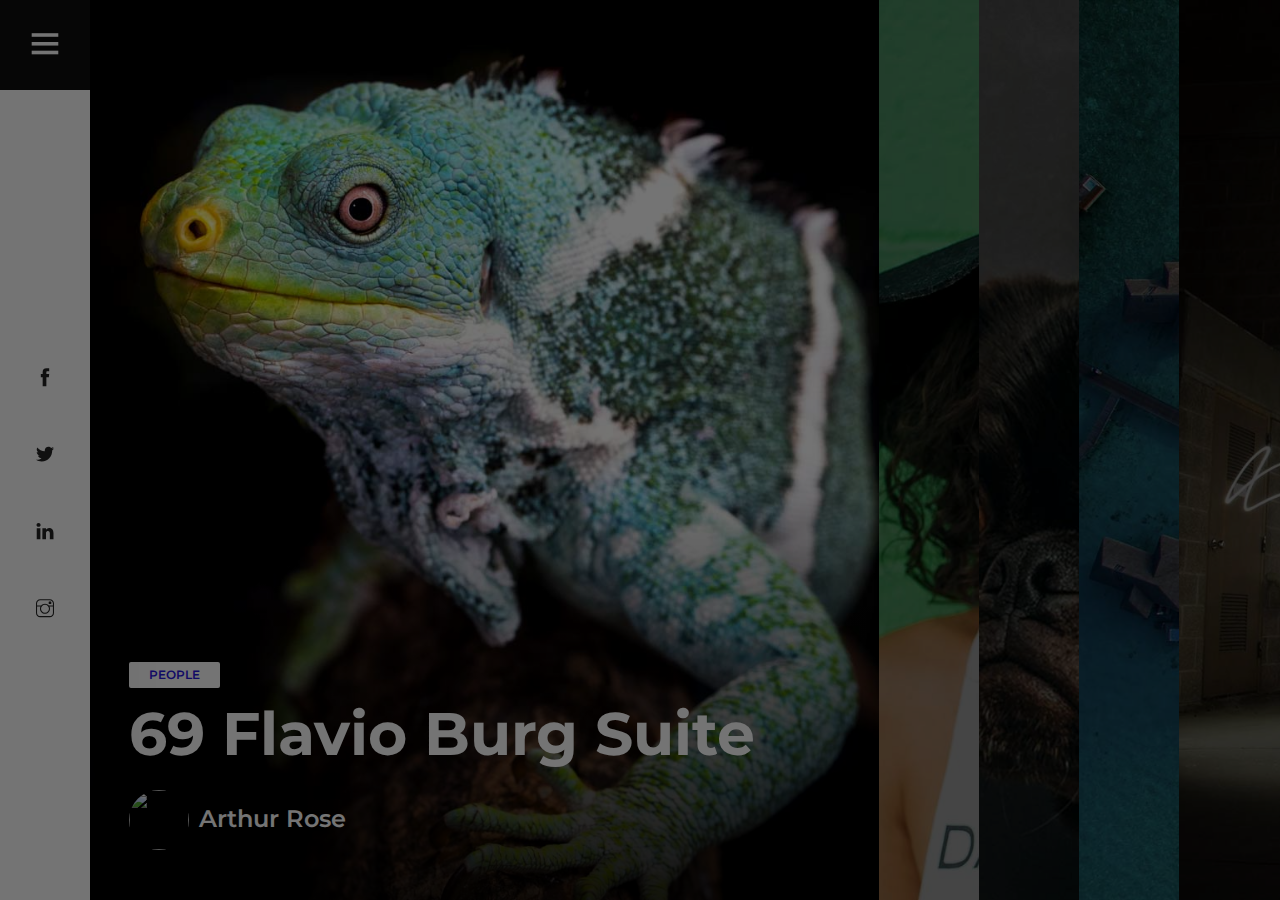
==== commit da2a64f8: "login y sign in" ====
--- a/tulen-master/index.html
+++ b/tulen-master/index.html
@@ -55,7 +55,7 @@
 		<nav class="main-menu">
 			<ul>
 				<li><a href="index.html" class="active">Home</a></li>
-				<li><a href="about.html">About</a></li>
+				<li><a href="create-user.php">Sign-in / Log-in</a></li>
 				<li><a href="gallery.html">Gallery</a></li>
 				<li><a href="blog.html">Blog</a></li>
 				<li><a href="contact.html">Contact</a></li>
